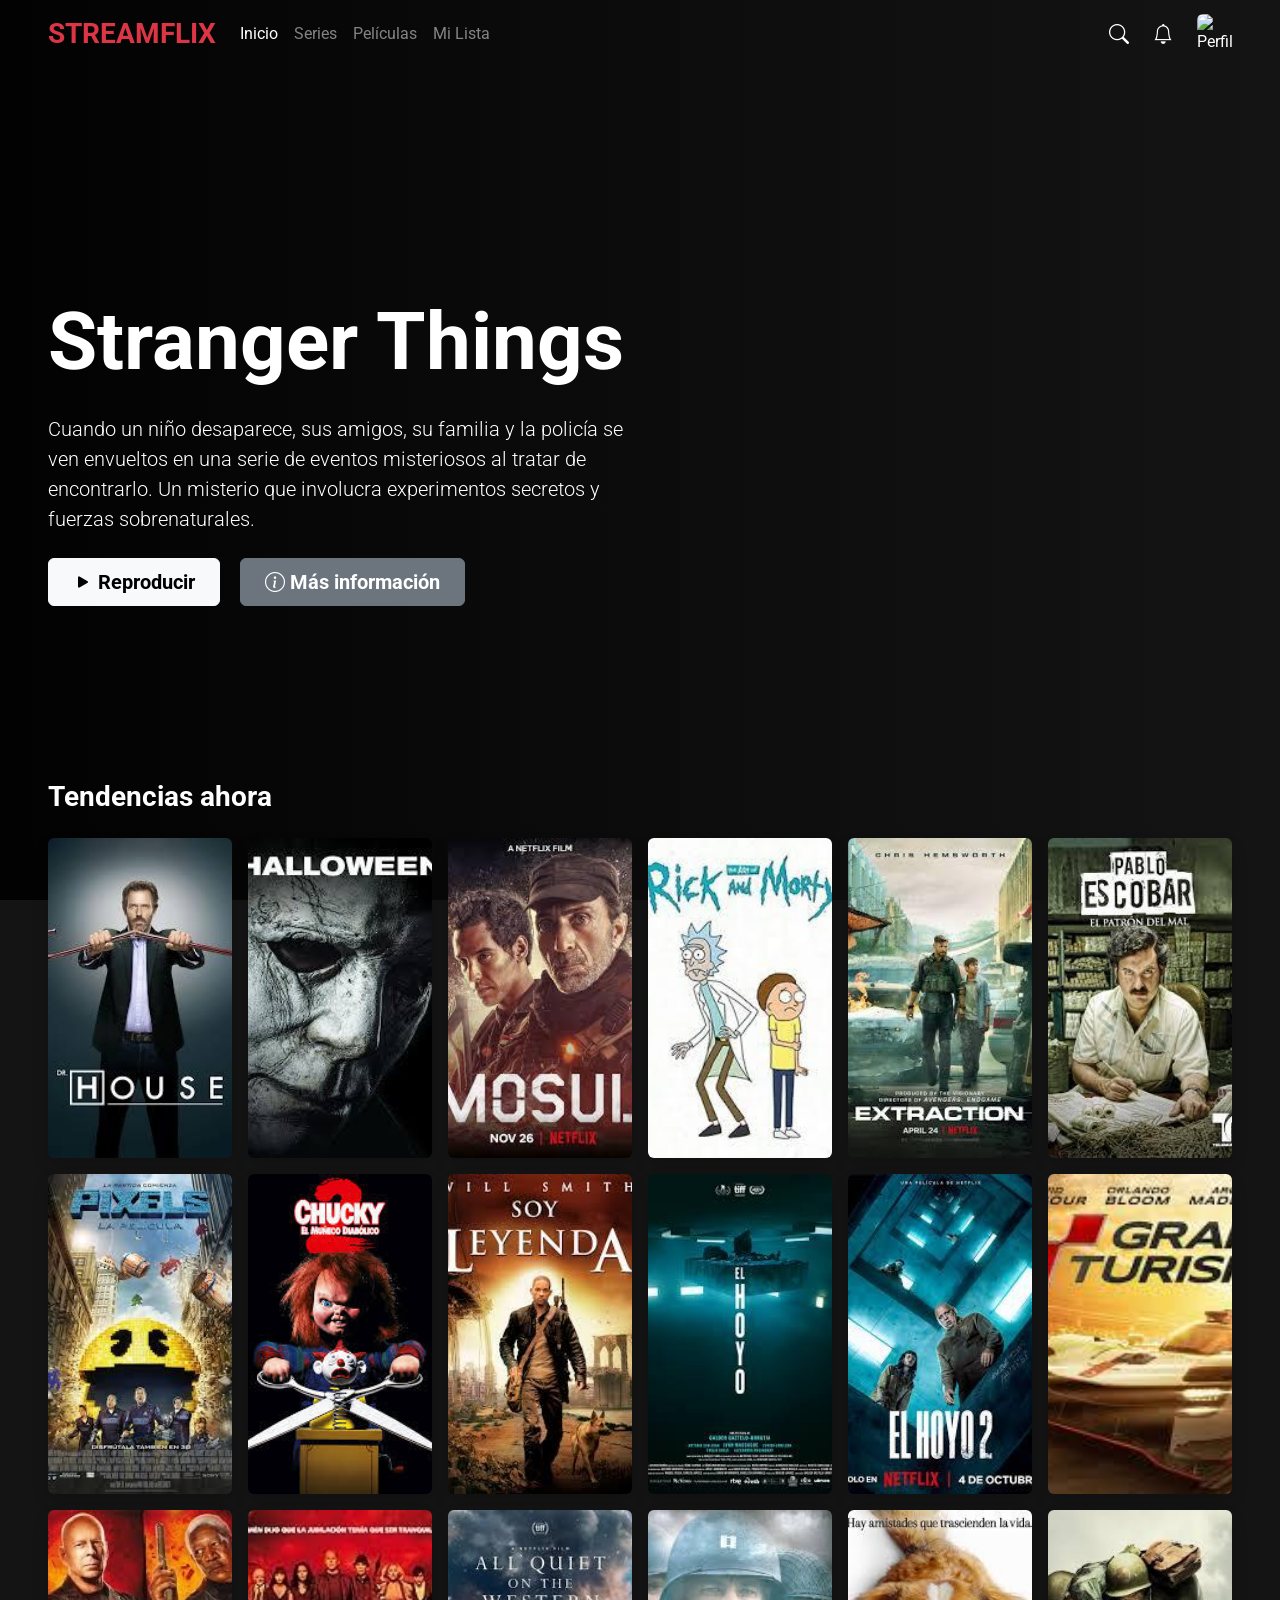
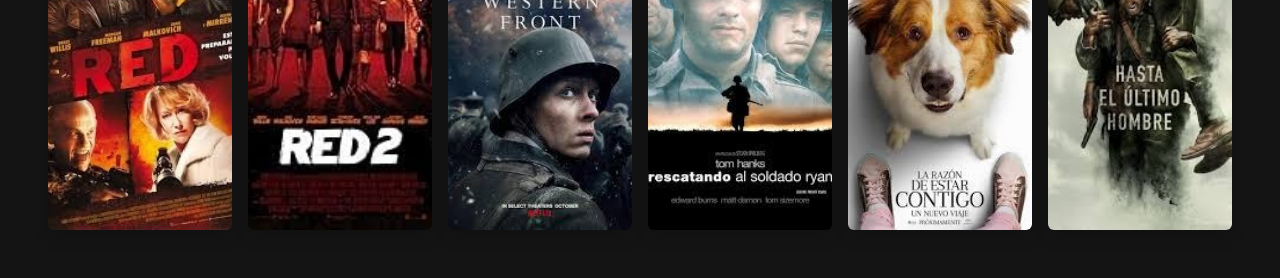
==== 02_StreamFix_Bootstrap/index.html @ e2755462 "hola" ====
<!DOCTYPE html>
<html lang="es">

<head>
    <meta charset="UTF-8">
    <meta name="viewport" content="width=device-width, initial-scale=1.0">
    <title>StreamFlix - Tu plataforma de streaming</title>

    <link href="https://cdn.jsdelivr.net/npm/bootstrap@5.3.2/dist/css/bootstrap.min.css" rel="stylesheet">
    <link rel="stylesheet" href="https://cdn.jsdelivr.net/npm/bootstrap-icons@1.11.1/font/bootstrap-icons.css">
    <link href="https://fonts.googleapis.com/css2?family=Roboto:wght@400;700&display=swap" rel="stylesheet">
    <link rel="stylesheet" href="css/estilos.css">
    <link rel="stylesheet" href="static/css/style.css">
</head>

<body>
    <nav class="navbar navbar-expand-lg fixed-top barra-oscura">

        <div class="container-fluid px-5">
            <a class="navbar-brand text-danger fw-bold fs-3" href="#">STREAMFLIX</a>
            <button class="navbar-toggler bg-light" type="button" data-bs-toggle="collapse"
                data-bs-target="#menuPrincipal">
                <span class="navbar-toggler-icon"></span>
            </button>
            <div class="collapse navbar-collapse" id="menuPrincipal">
                <ul class="navbar-nav me-auto mb-2 mb-lg-0">
                    <li class="nav-item"><a class="nav-link text-white" href="#">Inicio</a></li>
                    <li class="nav-item"><a class="nav-link text-white-50" href="#">Series</a></li>
                    <li class="nav-item"><a class="nav-link text-white-50" href="#">Películas</a></li>
                    <li class="nav-item"><a class="nav-link text-white-50" href="#">Mi Lista</a></li>
                </ul>
                <div class="d-flex align-items-center text-white gap-4">
                    <i class="bi bi-search fs-5" style="cursor: pointer;"></i>
                    <i class="bi bi-bell fs-5" style="cursor: pointer;"></i>
                    <img src="https://upload.wikimedia.org/wikipedia/commons/0/0b/Netflix-avatar.png" alt="Perfil"
                        width="35" class="rounded" style="cursor: pointer;">
                </div>

            </div>
        </div>
    </nav>
    <header class="hero-portada vh-100 d-flex align-items-center text-white">

        <div class="container-fluid px-5">
            <h1 class="display-1 fw-bold mb-4">Stranger Things</h1>

            <p class="lead w-50 d-none d-md-block mb-4">
                Cuando un niño desaparece, sus amigos, su familia y la policía se ven envueltos en una serie de eventos
                misteriosos al tratar de encontrarlo. Un misterio que involucra experimentos secretos y fuerzas
                sobrenaturales.
            </p>
            <div class="botones-hero">
                <button class="btn btn-light px-4 py-2 me-3 fs-5 fw-bold">
                    <i class="bi bi-play-fill"></i> Reproducir
                </button>
                <button class="btn btn-secondary px-4 py-2 fs-5 fw-bold bg-opacity-50">
                    <i class="bi bi-info-circle"></i> Más información
                </button>
            </div>
        </div>
    </header>
    <main class="container-fluid px-5 seccion-catalogo mb-5">
        <h3 class="text-white mb-4 fw-bold">Tendencias ahora</h3>
        <div class="row g-3">
            <div class="col-6 col-md-4 col-lg-2">
                <div class="card bg-transparent border-0 tarjeta-pelicula">
                    <img src="images/house.jpg" class="card-img rounded-2 shadow" alt="Póster">
                </div>
            </div>
            <div class="col-6 col-md-4 col-lg-2">
                <div class="card bg-transparent border-0 tarjeta-pelicula">
                    <img src="images/Michael.jpg" class="card-img rounded-2 shadow" alt="Póster">
                </div>
            </div>
            <div class="col-6 col-md-4 col-lg-2">
                <div class="card bg-transparent border-0 tarjeta-pelicula">
                    <img src="images/Mosul.jpg" class="card-img rounded-2 shadow" alt="Póster">
                </div>
            </div>
            <div class="col-6 col-md-4 col-lg-2">
                <div class="card bg-transparent border-0 tarjeta-pelicula">
                    <img src="images/Rick_Morty.jpg" class="card-img rounded-2 shadow" alt="Póster">
                </div>
            </div>
            <div class="col-6 col-md-4 col-lg-2">
                <div class="card bg-transparent border-0 tarjeta-pelicula">
                    <img src="images/rake2.jpg" class="card-img rounded-2 shadow" alt="Póster">
                </div>
            </div>
            <div class="col-6 col-md-4 col-lg-2">
                <div class="card bg-transparent border-0 tarjeta-pelicula">
                    <img src="images/Ecobar.jpg" class="card-img rounded-2 shadow" alt="Póster">
                </div>
            </div>
            <div class="col-6 col-md-4 col-lg-2">
                <div class="card bg-transparent border-0 tarjeta-pelicula">
                    <img src="images/pixel.jpg" class="card-img rounded-2 shadow" alt="Póster">
                </div>
            </div>
            <div class="col-6 col-md-4 col-lg-2">
                <div class="card bg-transparent border-0 tarjeta-pelicula">
                    <img src="images/chucky.jpg" class="card-img rounded-2 shadow" alt="Póster">
                </div>
            </div>
            <div class="col-6 col-md-4 col-lg-2">
                <div class="card bg-transparent border-0 tarjeta-pelicula">
                    <img src="images/leyenda.jpg" class="card-img rounded-2 shadow" alt="Póster">
                </div>
            </div>
            <div class="col-6 col-md-4 col-lg-2">
                <div class="card bg-transparent border-0 tarjeta-pelicula">
                    <img src="images/hoyo.jpg" class="card-img rounded-2 shadow" alt="Póster">
                </div>
            </div>
            <div class="col-6 col-md-4 col-lg-2">
                <div class="card bg-transparent border-0 tarjeta-pelicula">
                    <img src="images/hoyo2.jpg" class="card-img rounded-2 shadow" alt="Póster">
                </div>
            </div>
            <div class="col-6 col-md-4 col-lg-2">
                <div class="card bg-transparent border-0 tarjeta-pelicula">
                    <img src="images/GT.jpg" class="card-img rounded-2 shadow" alt="Póster">
                </div>
            </div>
            <div class="col-6 col-md-4 col-lg-2">
                <div class="card bg-transparent border-0 tarjeta-pelicula">
                    <img src="images/re.jpg" class="card-img rounded-2 shadow" alt="Póster">
                </div>
            </div>
            <div class="col-6 col-md-4 col-lg-2">
                <div class="card bg-transparent border-0 tarjeta-pelicula">
                    <img src="images/red.jpg" class="card-img rounded-2 shadow" alt="Póster">
                </div>
            </div>
            <div class="col-6 col-md-4 col-lg-2">
                <div class="card bg-transparent border-0 tarjeta-pelicula">
                    <img src="images/novedad.jpg" class="card-img rounded-2 shadow" alt="Póster">
                </div>
            </div>
            <div class="col-6 col-md-4 col-lg-2">
                <div class="card bg-transparent border-0 tarjeta-pelicula">
                    <img src="images/rescate.jpg" class="card-img rounded-2 shadow" alt="Póster">
                </div>
            </div><div class="col-6 col-md-4 col-lg-2">
                <div class="card bg-transparent border-0 tarjeta-pelicula">
                    <img src="images/perro.jpg" class="card-img rounded-2 shadow" alt="Póster">
                </div>
            </div><div class="col-6 col-md-4 col-lg-2">
                <div class="card bg-transparent border-0 tarjeta-pelicula">
                    <img src="images/hombre.jpg" class="card-img rounded-2 shadow" alt="Póster">
                </div>
            </div>

        </div>
    </main>
    <script src="https://cdn.jsdelivr.net/npm/bootstrap@5.3.2/dist/js/bootstrap.bundle.min.js"></script>

    <script>
        const navbar = document.querySelector('.barra-oscura');

        window.addEventListener('scroll', () => {
            if (window.scrollY > 50) {
                navbar.classList.add('navbar-scrolled');
            } else {
                navbar.classList.remove('navbar-scrolled');
            }
        });
    </script>
</body>

</html>

</body>

</html>
---- 02_StreamFix_Bootstrap/static/css/style.css ----
/* 1. Fondo negro general y fuente Roboto */
body {
    background-color: #141414;
    font-family: 'Roboto', sans-serif;
    overflow-x: hidden;
    /* Evita que la página se rompa hacia los lados */
}

/* 2. Barra de navegación inicialmente transparente */
.barra-oscura {
    background-color: transparent;
    transition: background-color 0.4s ease;
    /* Cambio suave */
}

/* 3. Clase que nuestro JavaScript añade al bajar (fondo negro) */
.navbar-scrolled {
    background-color: #141414;
    box-shadow: 0 4px 6px rgba(0, 0, 0, 0.5);
    /* Sombrilla sutil */
}

/* 4. La imagen de fondo de Stranger Things con un difuminado negro */
.hero-portada {
    background: linear-gradient(to right, rgba(0, 0, 0, 0.9) 0%, rgba(0, 0, 0, 0.4) 50%, transparent 100%),
        url('https://images.alphacoders.com/133/1338193.png');
    background-size: cover;
    background-position: center;
}

/* 5. Subimos las películas para que monten encima del banner */
.seccion-catalogo {
    margin-top: -120px;
    position: relative;
    z-index: 10;
}

/* 6. Animación al pasar el mouse por las películas */
.tarjeta-pelicula {
    transition: transform 0.3s ease-in-out;
    cursor: pointer;
}

.tarjeta-pelicula:hover {
    transform: scale(1.1);
    /* Crece 10% */
    z-index: 20;
    /* Se viene al frente */
}

/* 7. Estandarizamos todas las portadas al mismo tamaño */
.card-img {
    height: 320px;
    object-fit: cover;
    /* Evita que las caras se aplasten */
}

/* 8. Responsive: En celulares, los pósters son más pequeños */
@media (max-width: 768px) {
    .card-img {
        height: 250px;
    }

    .seccion-catalogo {
        margin-top: -50px;
        /* Sube menos en celular */
    }
}
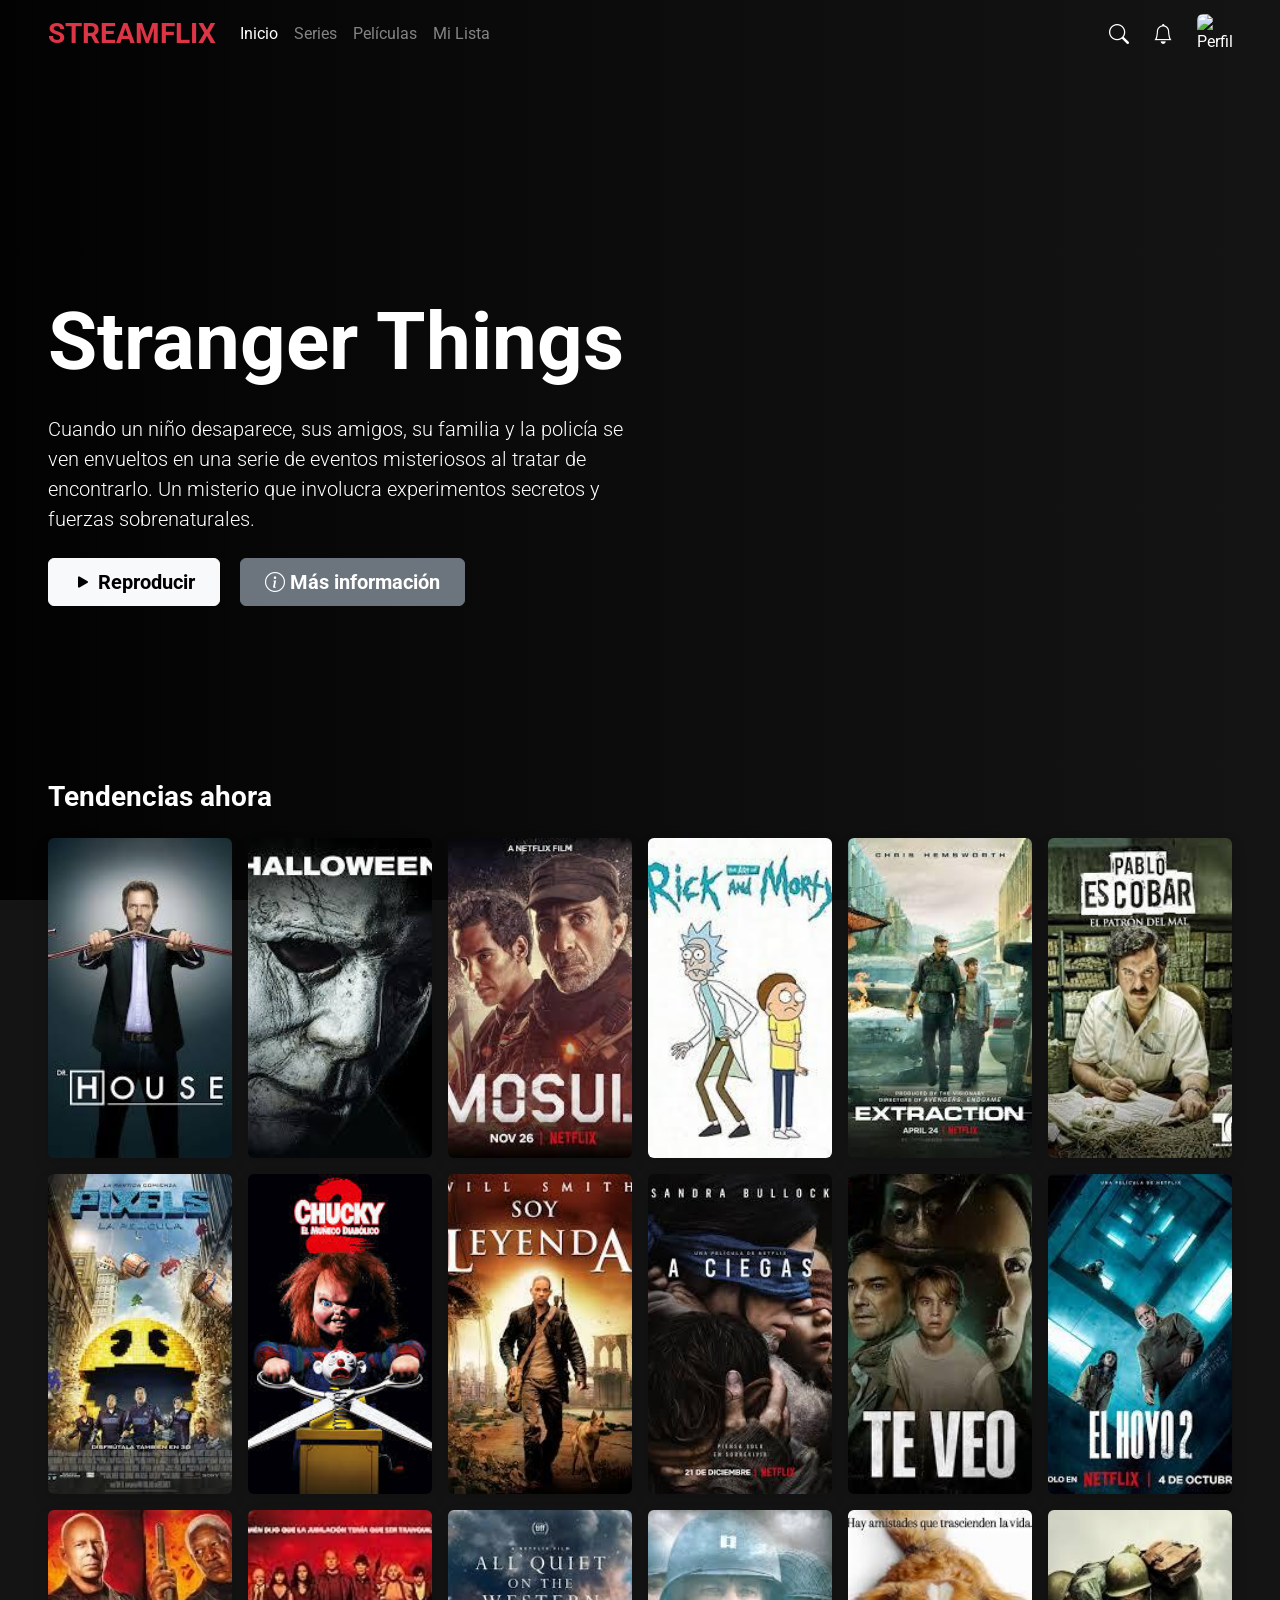
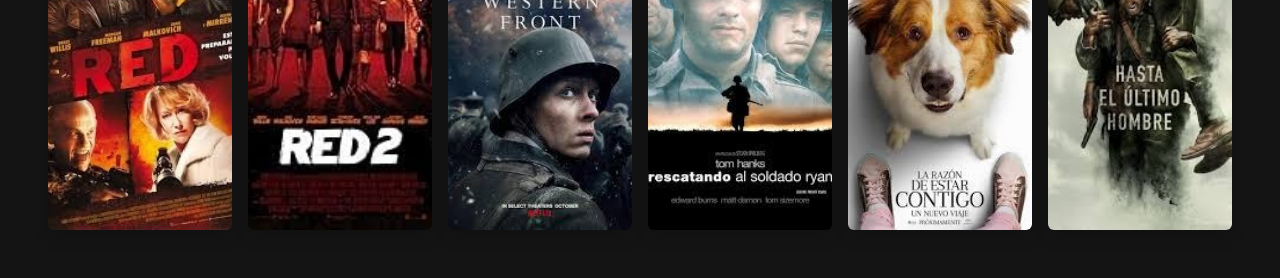
==== commit dac51865: "ola" ====
--- a/02_StreamFix_Bootstrap/index.html
+++ b/02_StreamFix_Bootstrap/index.html
@@ -109,17 +109,17 @@
             </div>
             <div class="col-6 col-md-4 col-lg-2">
                 <div class="card bg-transparent border-0 tarjeta-pelicula">
-                    <img src="images/hoyo.jpg" class="card-img rounded-2 shadow" alt="Póster">
+                    <img src="images/ciegas.jpg" class="card-img rounded-2 shadow" alt="Póster">
+                </div>
+            </div>
+            <div class="col-6 col-md-4 col-lg-2">
+                <div class="card bg-transparent border-0 tarjeta-pelicula">
+                    <img src="images/veo.jpg" class="card-img rounded-2 shadow" alt="Póster">
                 </div>
             </div>
             <div class="col-6 col-md-4 col-lg-2">
                 <div class="card bg-transparent border-0 tarjeta-pelicula">
                     <img src="images/hoyo2.jpg" class="card-img rounded-2 shadow" alt="Póster">
-                </div>
-            </div>
-            <div class="col-6 col-md-4 col-lg-2">
-                <div class="card bg-transparent border-0 tarjeta-pelicula">
-                    <img src="images/GT.jpg" class="card-img rounded-2 shadow" alt="Póster">
                 </div>
             </div>
             <div class="col-6 col-md-4 col-lg-2">
